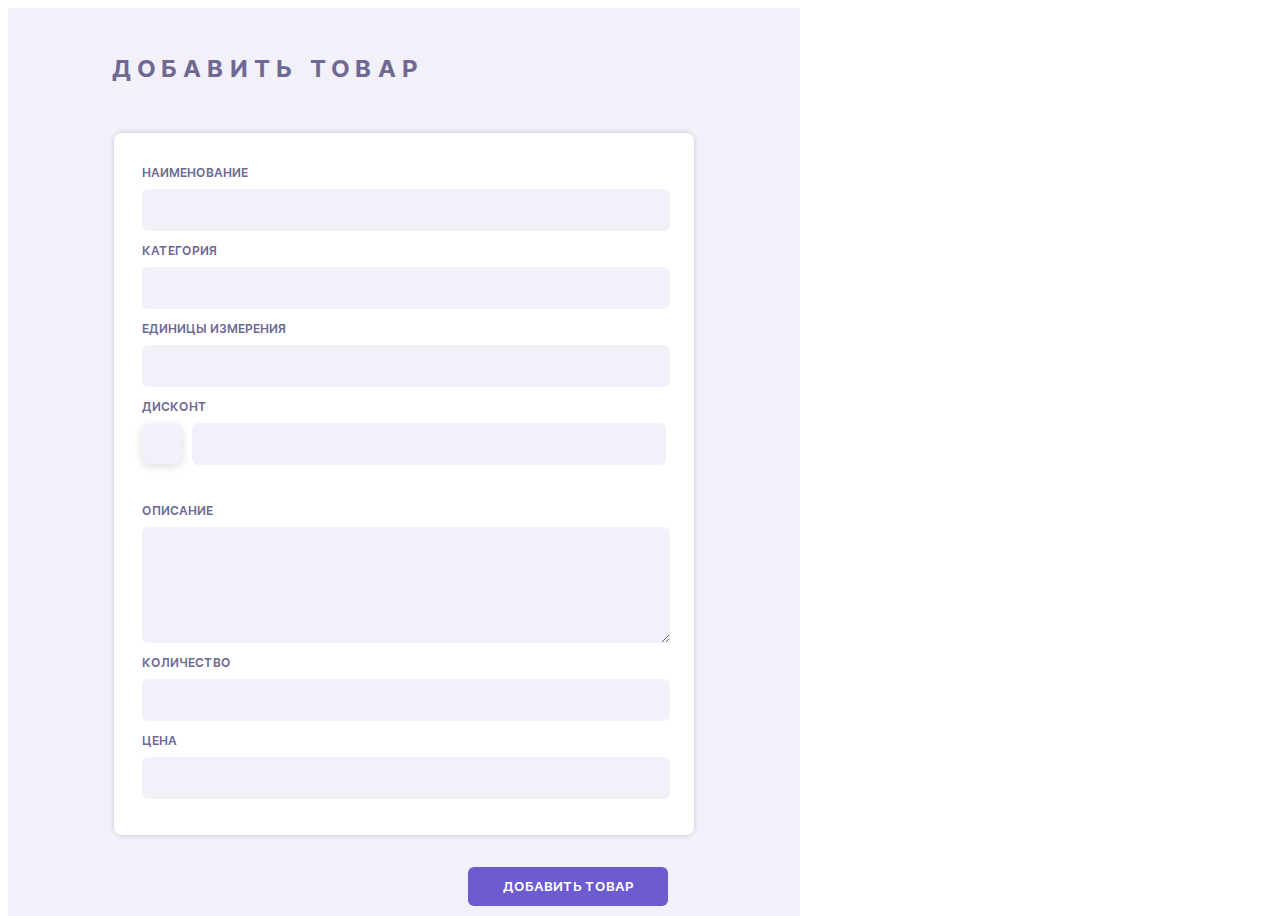
==== crm.html @ e7547f02 "Add form" ====
<!DOCTYPE html>
<html lang="ru">
  <head>
    <meta charset="UTF-8" />
    <meta name="viewport" content="width=device-width, initial-scale=1.0" />

    <link rel="stylesheet" href="style/style.css" />

    <title>CRM-ShopOnline</title>
  </head>
  <body>
    <div class="container">
      <form
        class="form"
        action="https://jsonplaceholder.typicode.com/posts"
        method="post"
      >
        <fieldset>
          <h1 class="form__title">Добавить товар</h1>

          <fieldset class="form__fieldset">
            <div>
              <label class="form__input-name" for="name">Наименование</label>
              <br />
              <input class="form__input" type="text" name="name" id="name" />
            </div>

            <div>
              <label class="form__input-name" for="category">Категория</label>
              <br />
              <input
                class="form__input"
                type="text"
                name="category"
                id="category"
              />
            </div>

            <div>
              <label class="form__input-name" for="units"
                >Единицы измерения</label
              >
              <br />
              <input class="form__input" type="text" name="units" id="units" />
            </div>

            <div>
              <label class="form__input-name" for="discount">Дисконт</label>
              <br />
              <label class="form__discount"
                ><input class="form__checkbox" type="checkbox" id="checkbox-discount" />
                <input class="form__input form__discount-input" type="text"
              /></label>
            </div>

            <div>
              <label class="form__input-name" for="description">Описание</label>
              <br />
              <textarea
                class="form__input form__description"
                name="description"
                id="description"
              ></textarea>
            </div>

            <div>
              <label class="form__input-name" for="count">Количество</label>
              <br />
              <input
                class="form__input"
                type="number"
                name="count"
                id="count"
              />
            </div>

            <div>
              <label class="form__input-name" for="price">Цена</label>
              <br />
              <input
                class="form__input"
                type="number"
                name="price"
                id="price"
              />
            </div>
          </fieldset>

          <div class="">
            <p>
              <button class="btn-add">Добавить товар</button>
            </p>
          </div>
        </fieldset>
      </form>
    </div>
  </body>
</html>
---- style/style.css ----
@import url(main.css);
@import url(article.css);
@import url(fonts.css);
@import url(crm.css);
@import url(input_discount.css);
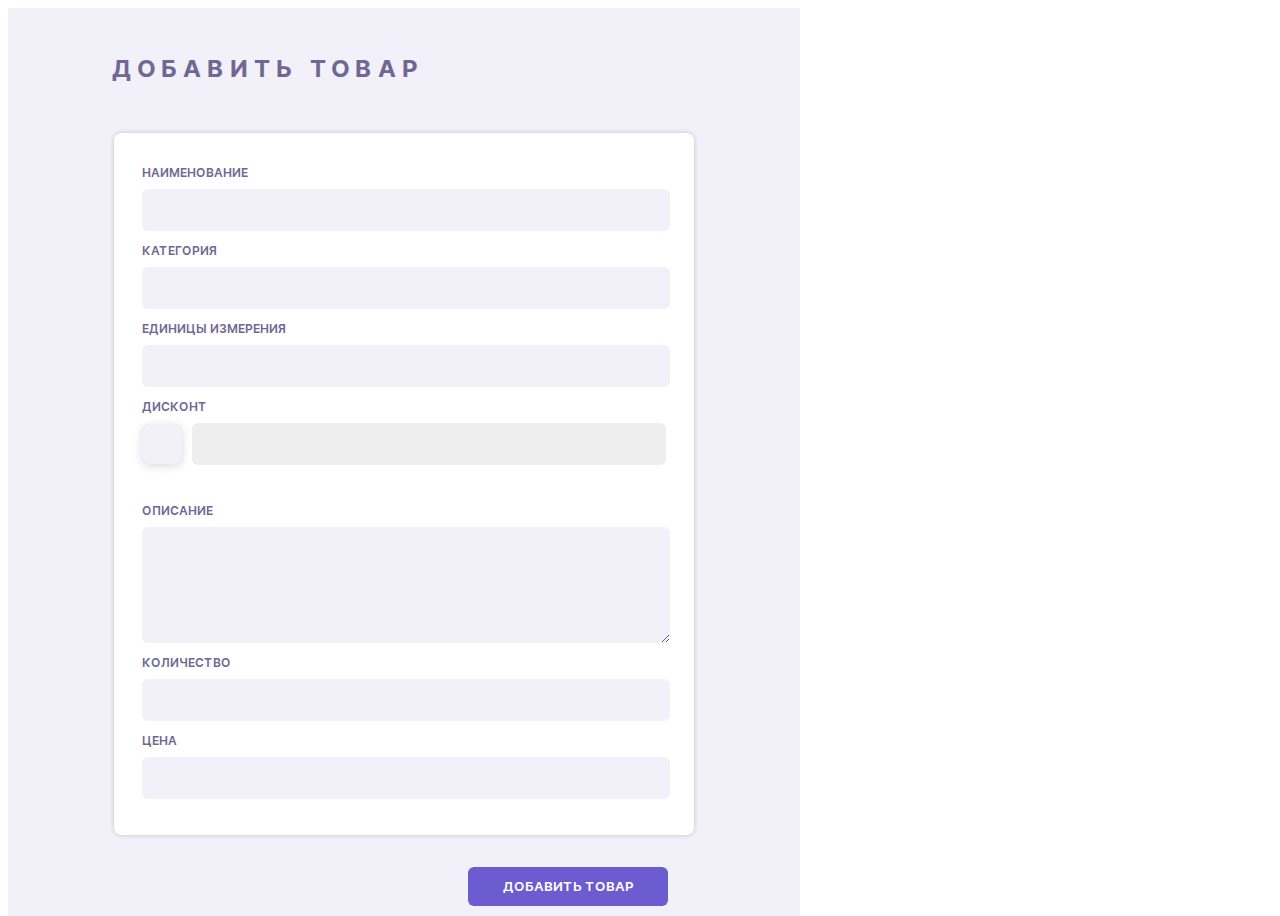
==== commit e40f7689: "disabled for input" ====
--- a/crm.html
+++ b/crm.html
@@ -49,7 +49,7 @@
               <br />
               <label class="form__discount"
                 ><input class="form__checkbox" type="checkbox" id="checkbox-discount" />
-                <input class="form__input form__discount-input" type="text"
+                <input class="form__input form__discount-input" type="text" disabled
               /></label>
             </div>
 
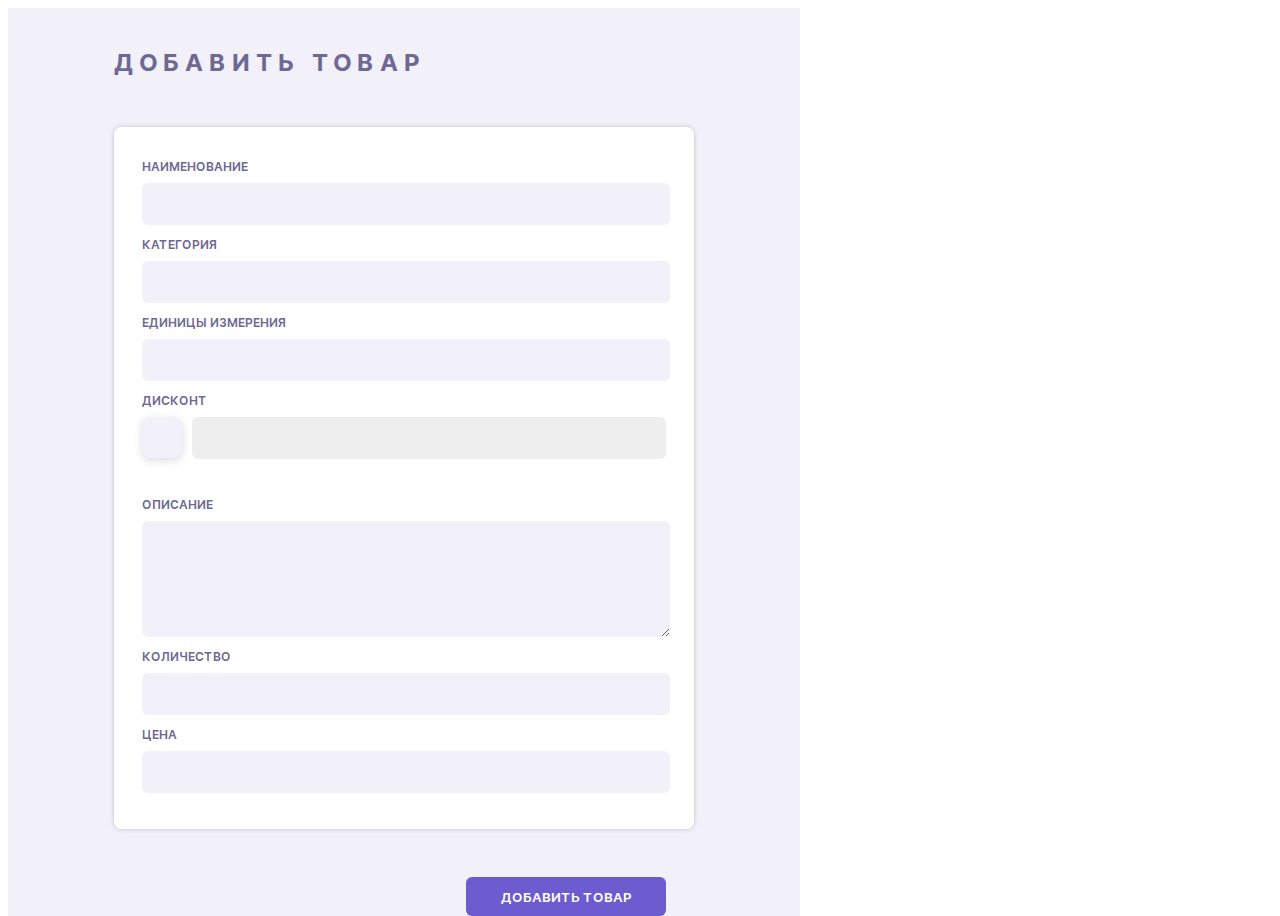
==== commit ea633495: "fixed form" ====
--- a/crm.html
+++ b/crm.html
@@ -19,13 +19,13 @@
           <h1 class="form__title">Добавить товар</h1>
 
           <fieldset class="form__fieldset">
-            <div>
+            <fieldset>
               <label class="form__input-name" for="name">Наименование</label>
               <br />
               <input class="form__input" type="text" name="name" id="name" />
-            </div>
+            </fieldset>
 
-            <div>
+            <fieldset>
               <label class="form__input-name" for="category">Категория</label>
               <br />
               <input
@@ -34,26 +34,32 @@
                 name="category"
                 id="category"
               />
-            </div>
+            </fieldset>
 
-            <div>
+            <fieldset>
               <label class="form__input-name" for="units"
                 >Единицы измерения</label
               >
               <br />
               <input class="form__input" type="text" name="units" id="units" />
-            </div>
+            </fieldset>
 
-            <div>
+            <fieldset>
               <label class="form__input-name" for="discount">Дисконт</label>
               <br />
               <label class="form__discount"
-                ><input class="form__checkbox" type="checkbox" id="checkbox-discount" />
-                <input class="form__input form__discount-input" type="text" disabled
+                ><input
+                  class="form__checkbox"
+                  type="checkbox"
+                  id="checkbox-discount" />
+                <input
+                  class="form__input form__discount-input"
+                  type="text"
+                  disabled
               /></label>
-            </div>
+            </fieldset>
 
-            <div>
+            <fieldset>
               <label class="form__input-name" for="description">Описание</label>
               <br />
               <textarea
@@ -61,9 +67,9 @@
                 name="description"
                 id="description"
               ></textarea>
-            </div>
+            </fieldset>
 
-            <div>
+            <fieldset>
               <label class="form__input-name" for="count">Количество</label>
               <br />
               <input
@@ -72,9 +78,9 @@
                 name="count"
                 id="count"
               />
-            </div>
+            </fieldset>
 
-            <div>
+            <fieldset>
               <label class="form__input-name" for="price">Цена</label>
               <br />
               <input
@@ -83,14 +89,14 @@
                 name="price"
                 id="price"
               />
-            </div>
+            </fieldset>
           </fieldset>
 
-          <div class="">
+          <fieldset>
             <p>
               <button class="btn-add">Добавить товар</button>
             </p>
-          </div>
+          </fieldset>
         </fieldset>
       </form>
     </div>
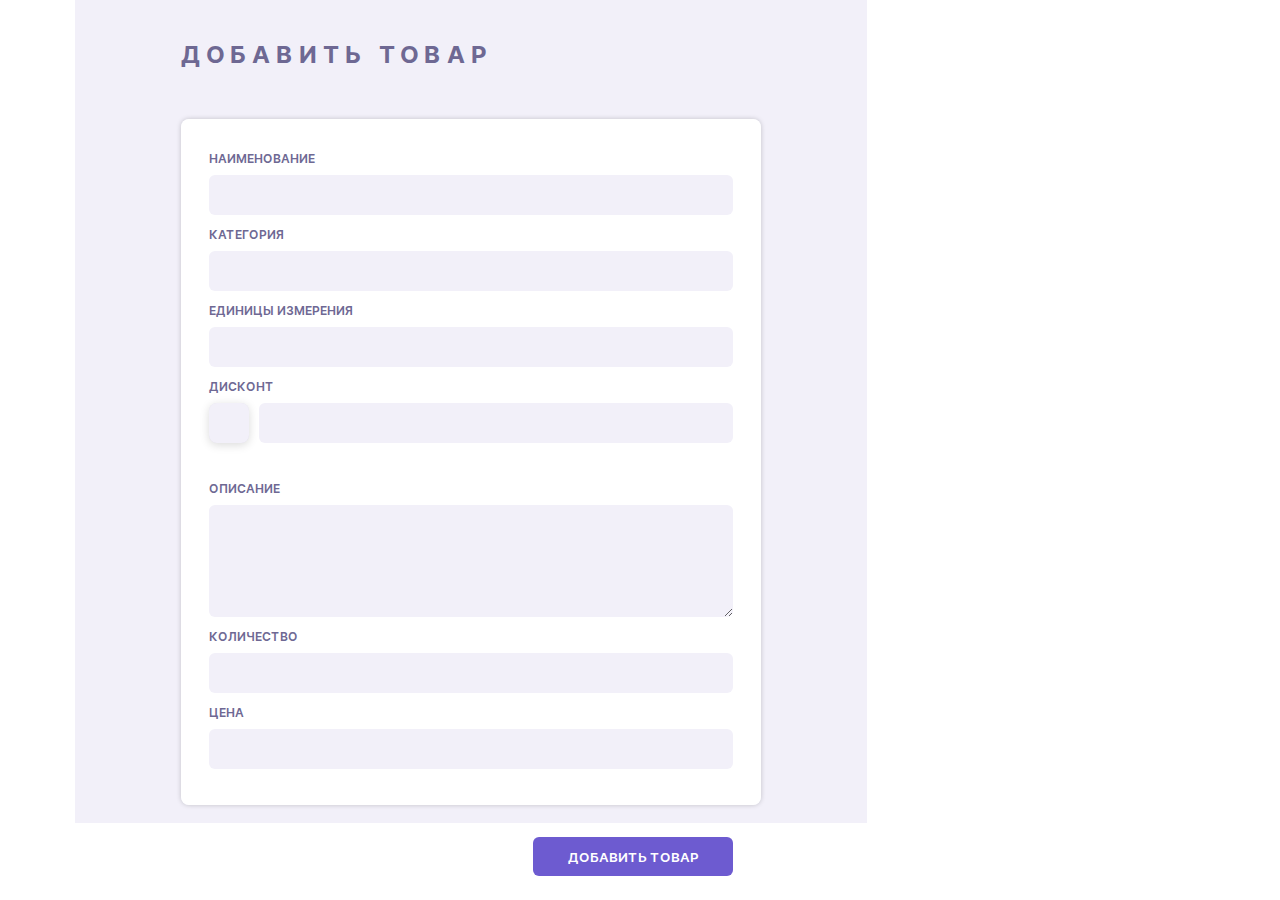
==== commit f86abd9b: "+рекламный блог" ====
--- a/crm.html
+++ b/crm.html
@@ -9,96 +9,100 @@
     <title>CRM-ShopOnline</title>
   </head>
   <body>
-    <div class="container">
-      <form
-        class="form"
-        action="https://jsonplaceholder.typicode.com/posts"
-        method="post"
-      >
-        <fieldset>
-          <h1 class="form__title">Добавить товар</h1>
-
-          <fieldset class="form__fieldset">
+    <main class="main">
+      <div class="container">
+        <div class="form">
+          <form
+          class="form__list"
+          action="https://jsonplaceholder.typicode.com/posts"
+          method="post"
+        >
+          <fieldset>
+            <h1 class="form__title">Добавить товар</h1>
+  
+            <fieldset class="form__fieldset">
+              <fieldset>
+                <label class="form__input-name" for="name">Наименование</label>
+                <br />
+                <input class="form__input" type="text" name="name" id="name" />
+              </fieldset>
+  
+              <fieldset>
+                <label class="form__input-name" for="category">Категория</label>
+                <br />
+                <input
+                  class="form__input"
+                  type="text"
+                  name="category"
+                  id="category"
+                />
+              </fieldset>
+  
+              <fieldset>
+                <label class="form__input-name" for="units"
+                  >Единицы измерения</label
+                >
+                <br />
+                <input class="form__input" type="text" name="units" id="units" />
+              </fieldset>
+  
+              <fieldset>
+                <label class="form__input-name" for="discount">Дисконт</label>
+                <br />
+                <label class="form__discount"
+                  ><input
+                    class="form__checkbox"
+                    type="checkbox"
+                    id="checkbox-discount" />
+                  <input
+                    class="form__input form__discount-input"
+                    type="text"
+                    disabled
+                /></label>
+              </fieldset>
+  
+              <fieldset>
+                <label class="form__input-name" for="description">Описание</label>
+                <br />
+                <textarea
+                  class="form__input form__description"
+                  name="description"
+                  id="description"
+                ></textarea>
+              </fieldset>
+  
+              <fieldset>
+                <label class="form__input-name" for="count">Количество</label>
+                <br />
+                <input
+                  class="form__input"
+                  type="number"
+                  name="count"
+                  id="count"
+                />
+              </fieldset>
+  
+              <fieldset>
+                <label class="form__input-name" for="price">Цена</label>
+                <br />
+                <input
+                  class="form__input"
+                  type="number"
+                  name="price"
+                  id="price"
+                />
+              </fieldset>
+            </fieldset>
+  
             <fieldset>
-              <label class="form__input-name" for="name">Наименование</label>
-              <br />
-              <input class="form__input" type="text" name="name" id="name" />
-            </fieldset>
-
-            <fieldset>
-              <label class="form__input-name" for="category">Категория</label>
-              <br />
-              <input
-                class="form__input"
-                type="text"
-                name="category"
-                id="category"
-              />
-            </fieldset>
-
-            <fieldset>
-              <label class="form__input-name" for="units"
-                >Единицы измерения</label
-              >
-              <br />
-              <input class="form__input" type="text" name="units" id="units" />
-            </fieldset>
-
-            <fieldset>
-              <label class="form__input-name" for="discount">Дисконт</label>
-              <br />
-              <label class="form__discount"
-                ><input
-                  class="form__checkbox"
-                  type="checkbox"
-                  id="checkbox-discount" />
-                <input
-                  class="form__input form__discount-input"
-                  type="text"
-                  disabled
-              /></label>
-            </fieldset>
-
-            <fieldset>
-              <label class="form__input-name" for="description">Описание</label>
-              <br />
-              <textarea
-                class="form__input form__description"
-                name="description"
-                id="description"
-              ></textarea>
-            </fieldset>
-
-            <fieldset>
-              <label class="form__input-name" for="count">Количество</label>
-              <br />
-              <input
-                class="form__input"
-                type="number"
-                name="count"
-                id="count"
-              />
-            </fieldset>
-
-            <fieldset>
-              <label class="form__input-name" for="price">Цена</label>
-              <br />
-              <input
-                class="form__input"
-                type="number"
-                name="price"
-                id="price"
-              />
+              <p>
+                <button class="btn-add">Добавить товар</button>
+              </p>
             </fieldset>
           </fieldset>
-
-          <fieldset>
-            <p>
-              <button class="btn-add">Добавить товар</button>
-            </p>
-          </fieldset>
-        </fieldset>
-      </form>
-    </div>
+        </form>
+        </div>
+      </div>
+    </main>
   </body>
 </html>
--- a/style/style.css
+++ b/style/style.css
@@ -1,5 +1,7 @@
-@import url(main.css);
+@import url(global_style.css);
 @import url(article.css);
 @import url(fonts.css);
 @import url(crm.css);
-@import url(input_discount.css);+@import url(input_discount.css);
+@import url(index.css);
+@import url(content.css);